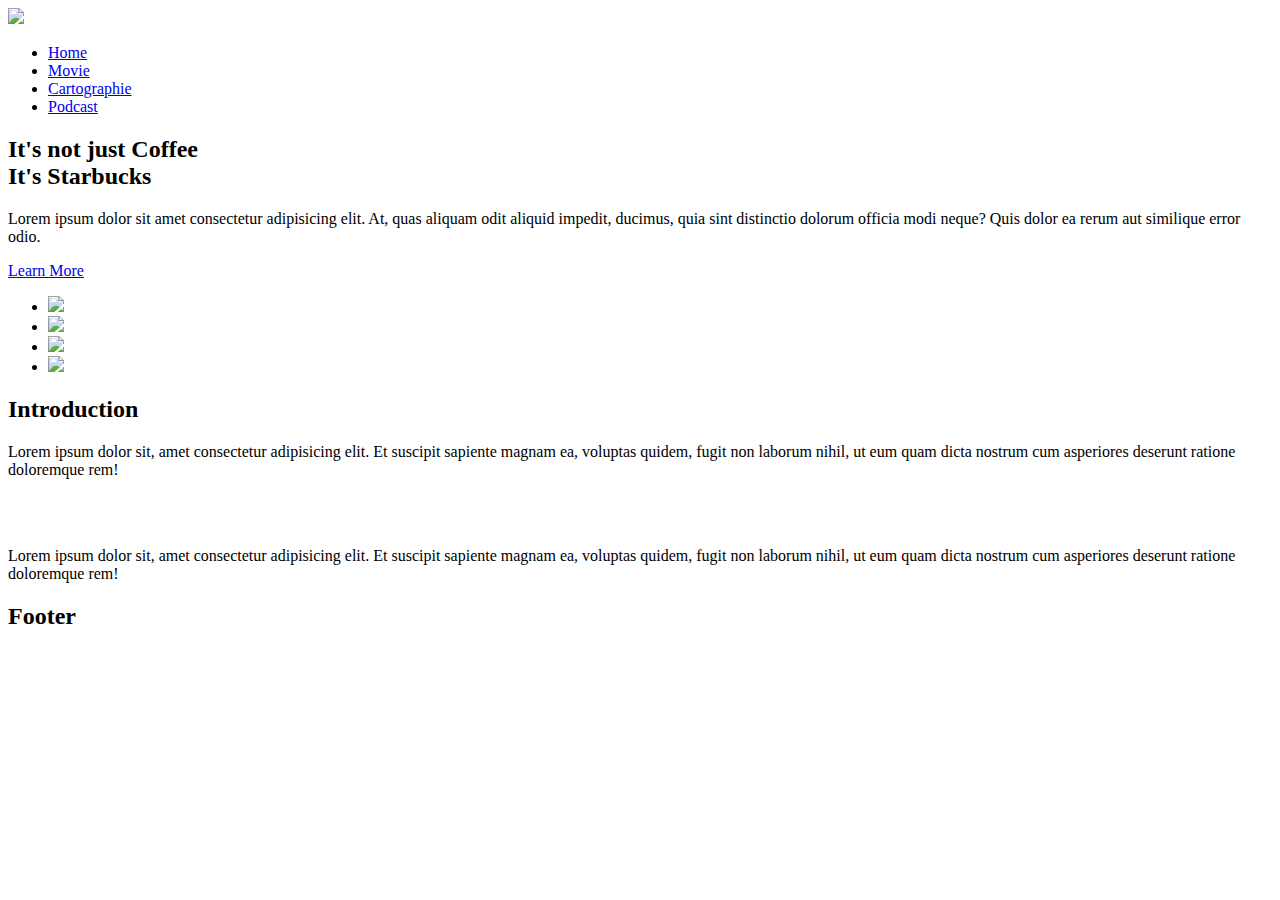
==== index.html @ edae858d "test without rectcard" ====
<!DOCTYPE html>
<html lang="fr">
<head>
    <meta charset="UTF-8">
    <meta http-equiv="X-UA-Compatible" content="IE=edge">
    <meta name="viewport" content="width=device-width, initial-scale=1.0">
    <title>Boissons</title>
    <link rel="stylesheet" href="style.css">
    <script src="app.js" defer></script>

</head>
<body>
    

    <section class="normal">
        <div class="circle switchColorBack"></div>
        <div class="littlecircle1 switchColorBack"></div>
        <header>
            <a href="#"><img src="Img/logo.png" class="logo"></a>
            <ul>
                <li><a href="#">Home</a></li>
                <li><a href="film.html">Movie</a></li>
                <li><a href="carto.html">Cartographie</a></li>
                <li><a href="podcast.html">Podcast</a></li>
            </ul>
        </header>
        <div class="content">
            <div class="textBox">
                <h2>It's not just Coffee<br>It's <span class="switchColor">Starbucks</span></h2>
                <p>Lorem ipsum dolor sit amet consectetur adipisicing elit. At, quas aliquam odit aliquid impedit, ducimus, quia sint distinctio dolorum officia modi neque? Quis dolor ea rerum aut similique error odio.</p>
                <a href="#" class="switchColorBack">Learn More</a>
            </div>
            <!--<div class="imgBox">
                <img src="/Website_Controverse/Img/img1.png" class="starbucks">
            </div>-->
        </div>
    
        <ul class="thumb controls">
            
            <li> <a  data-index="1" ><img  src="Img/thumb1.png" onclick="changeCircleColor('#017143')"></a></li>
            <li> <a  data-index="2" ><img  src="Img/thumb2.png" onclick="changeCircleColor('#eb7495')"></a></li>
            <li> <a  data-index="3" ><img  src="Img/thumb3.png" onclick="changeCircleColor('#d752b1')"></a></li>
            <li> <a  data-index="4" ><img  src="Img/thumb2.png" onclick="changeCircleColor('#eb7495')"></a></li>

        </ul>
        <!--<ul class="sci">
            <li><a href="#"><img src="/Website_Controverse/Img/facebook.png" alt=""></a></li>
            <li><a href="#"><img src="/Website_Controverse/Img/twitter.png" alt=""></a></li>
            <li><a href="#"><img src="/Website_Controverse/Img/instagram.png" alt=""></a></li>
        </ul>-->
        <!--<div class="carousel">
            <div class="slide active">
            <img class="img1" src="Img/img1.png" />
            </div>
            <div class="slide">
            <img class="img2" src="Img/img2.png" />
            </div>
            <div class="slide">
            <img class="img3" src="Img/img3.png" />
            </div>
            <div class="slide">
            <img class="img4" src="Img/img2.png" />
            </div>
        </div>-->
    </section>



    <section class="parallax switchColorBack">
        <div class="wave" id="wave1" style="--i:1;">
        <div class="wave" id="wave2" style="--i:2;">
        <div class="wave" id="wave3" style="--i:3;">
        <div class="wave" id="wave4" style="--i:4;">
        </div>
    </section>
    <div class="sec">
        <h2>Introduction</h2>
        <p>Lorem ipsum dolor sit, amet consectetur adipisicing elit. Et suscipit sapiente magnam ea, voluptas quidem, fugit non laborum nihil, ut eum quam dicta nostrum cum asperiores deserunt ratione doloremque rem!</p>
        <br><br>
        <p>Lorem ipsum dolor sit, amet consectetur adipisicing elit. Et suscipit sapiente magnam ea, voluptas quidem, fugit non laborum nihil, ut eum quam dicta nostrum cum asperiores deserunt ratione doloremque rem!</p>

    </div>
    <section class="parallax switchColorBack" style="transform: rotate(180deg);">
        <div class="wave" id="wave5" style="--i:1;">
        <div class="wave" id="wave6" style="--i:2;">
        <div class="wave" id="wave7" style="--i:3;">
        <div class="wave" id="wave8" style="--i:4;">
        </div>
    </section>
    <section class="sec3 switchColorBack">
            <div class="drop" style="top:0%;animation: animate 4s ease-in-out infinite;animation-delay:calc(var(--i)*0.25s)"></div>
            <div class="drop" style="top:-38%;animation: animate 4s ease-in-out infinite;animation-delay:calc(var(--i)*0.25s)"></div>
            <div class="drop" style="top:20%;animation: animate 4.5s ease-in-out infinite;animation-delay:calc(var(--i)*0.25s)"></div>
            <div class="drop" style="top:-10%;animation: animate 3.5s ease-in-out infinite;animation-delay:calc(var(--i)*0.25s)"></div>
            <div class="drop" style="top:-35%;animation: animate 4s ease-in-out infinite;animation-delay:calc(var(--i)*0.25s)"></div>
            <div class="drop" style="top:-10%;animation: animate 5s ease-in-out infinite;animation-delay:calc(var(--i)*0.25s)"></div>
            <div class="drop" style="top:-25%;animation: animate 3s ease-in-out infinite;animation-delay:calc(var(--i)*0.25s)"></div>
            <div class="drop" style="top:-30%;animation: animate 2s ease-in-out infinite;animation-delay:calc(var(--i)*0.25s);visibility: hidden;"></div>
            <div class="drop" style="top:-38%;animation: animate 4s ease-in-out infinite;animation-delay:calc(var(--i)*0.25s)"></div>
            <div class="drop" style="top:20%;animation: animate 4.5s ease-in-out infinite;animation-delay:calc(var(--i)*0.25s);visibility: hidden;"></div>
            <div class="drop" style="top:50%;animation: animate 3.5s ease-in-out infinite;animation-delay:calc(var(--i)*0.25s);visibility: hidden;"></div>
            <div class="drop" style="top:-35%;animation: animate 3.5s ease-in-out infinite;animation-delay:calc(var(--i)*0.25s)"></div>
            <div class="drop" style="top:0%;animation: animate 2s ease-in-out infinite;animation-delay:calc(var(--i)*0.25s)"></div>
            <div class="drop" style="top:-38%;animation: animate 3s ease-in-out infinite;animation-delay:calc(var(--i)*0.25s)"></div>
            <div class="drop" style="top:-10%;animation: animate 4.5s ease-in-out infinite;animation-delay:calc(var(--i)*0.25s)"></div>
            <div class="drop" style="top: -25%; animation: animate 3.5s ease-in-out infinite;animation-delay:calc(var(--i)*0.25s)"></div>
            <div class="drop" style="top:0%;animation: animate 2s ease-in-out infinite;animation-delay:calc(var(--i)*0.25s);"></div>
            <div class="drop" style="top:-35%;animation: animate 4s ease-in-out infinite;animation-delay:calc(var(--i)*0.25s);"></div>
            <div class="drop" style="top:20%;animation: animate 4.5s ease-in-out infinite;animation-delay:calc(var(--i)*0.25s);"></div>
            <div class="drop" style="top:50%;animation: animate 3.5s ease-in-out infinite;animation-delay:calc(var(--i)*0.25s);visibility: hidden;"></div>
        
    </section>

    <section class="sec4 switchColorBack">
        <div class="card"><i class="switchColorBack"><div class="line switchColorBack"></div><div class="arrondi switchColorDark"></div></i></div>
        <div class="card"><i class="switchColorBack"><div class="line switchColorBack"></div><div class="arrondi switchColorDark"></div></i></div>
        <div class="card"><i class="switchColorBack"><div class="line switchColorBack"></div><div class="arrondi switchColorDark"></div></i></div>
        <div class="card"><i class="switchColorBack"><div class="line switchColorBack"></div><div class="arrondi switchColorDark"></div></i></div>
    </section>


    <section class="sec5 switchColorBack" style="display: none;">
        <div style="display: flex;flex-direction: column; width: 100%;height: 100%;justify-content: space-between;align-items: center;">
            <div class="cardRectLeft"><i class="switchColorBack"><div class="line switchColorBack"></div><div class="arrondi switchColorDark"></div></i></div>
            <div class="cardRectRight"><i class="switchColorBack"><div class="lineRight switchColorBack"></div><div class="arrondiRight switchColorDark"></div></i></div>
            <div class="cardRectLeft"><i class="switchColorBack"><div class="line switchColorBack"></div><div class="arrondi switchColorDark"></div></i></div>
            <div class="cardRectRight"><i class="switchColorBack"><div class="lineRight switchColorBack"></div><div class="arrondiRight switchColorDark"></div></i></div>
        </div>
    </section>
    <section class="wave3 parallax">
        <div class="wave" id="wave9" style="--i:1;">
        <div class="wave" id="wave10" style="--i:2;">
        <div class="wave" id="wave11" style="--i:3;">
        <div class="wave" id="wave12" style="--i:4;">
        </div>
    </section>

    <footer>
        <h2>Footer</h2>

    </footer>


    <script type="text/javascript">
            

        function imgSlider(anything){
            document.querySelector('.starbucks').src = anything;
        }

        function divideHexColorByTwo(hexColor) {
    // Extraire les composantes R, G, B
    var r = parseInt(hexColor.substring(1, 3), 16);
    var g = parseInt(hexColor.substring(3, 5), 16);
    var b = parseInt(hexColor.substring(5, 7), 16);

    // Diviser par 2 et arrondir
    r = Math.round(r / 2);
    g = Math.round(g / 2);
    b = Math.round(b / 2);

    // Convertir de nouveau en hexadécimal
    r = r.toString(16).padStart(2, '0');
    g = g.toString(16).padStart(2, '0');
    b = b.toString(16).padStart(2, '0');

    // Reconstruire la chaîne hexadécimale
    return `#${r}${g}${b}`;
}

        function changeCircleColor(color){
            const elements = document.querySelectorAll('.switchColor');
            const elementsback = document.querySelectorAll('.switchColorBack');
            const elementsdark = document.querySelectorAll('.switchColorDark');

            elements.forEach(function(element) {
            element.style.color = color;
        });
            elementsback.forEach(function(element) {
            element.style.background = color;
        });
            elementsdark.forEach(function(elt) {
            var modifiedColor = divideHexColorByTwo(color);
            elt.style.background= modifiedColor;  
        });
        }
        /********* PARALLAX  **********/

        let wave1 =document.getElementById('wave1')
        let wave2 =document.getElementById('wave2')
        let wave3 =document.getElementById('wave3')
        let wave4 =document.getElementById('wave4')
        let wave5 =document.getElementById('wave5')
        let wave6 =document.getElementById('wave6')
        let wave7 =document.getElementById('wave7')
        let wave8 =document.getElementById('wave8')
        let wave9 =document.getElementById('wave9')
        let wave10 =document.getElementById('wave10')
        let wave11 =document.getElementById('wave11')
        let wave12 =document.getElementById('wave12')

        window.addEventListener('scroll',function(){
            let value = window.scrollY;
            wave1.style.backgroundPositionX = 400 + value * 4 +'px'
            wave2.style.backgroundPositionX = 300 + value * -4 +'px'
            wave3.style.backgroundPositionX = 200 + value * 2 +'px'
            wave4.style.backgroundPositionX = 100 + value * -2 +'px'
            wave5.style.backgroundPositionX = 400 + value * 4 +'px'
            wave6.style.backgroundPositionX = 300 + value * -4 +'px'
            wave7.style.backgroundPositionX = 200 + value * 2 +'px'
            wave8.style.backgroundPositionX = 100 + value * -2 +'px'
            wave9.style.backgroundPositionX = 400 + value * 4 +'px'
            wave10.style.backgroundPositionX = 300 + value * -4 +'px'
            wave11.style.backgroundPositionX = 200 + value * 2 +'px'
            wave12.style.backgroundPositionX = 100 + value * -2 +'px'
        })
    </script>
</body>
</html>
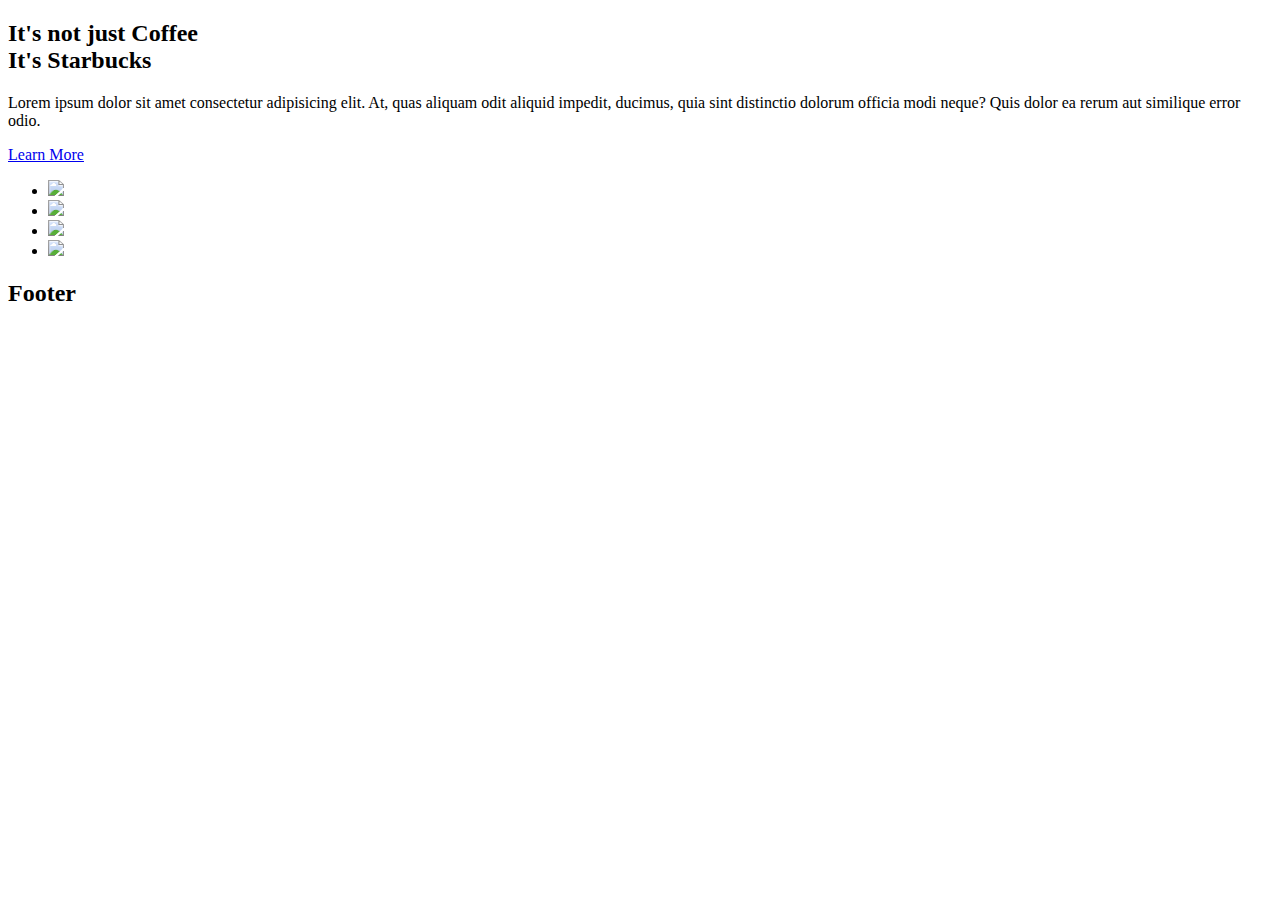
==== commit 4b428658: "test without navbar" ====
--- a/index.html
+++ b/index.html
@@ -15,7 +15,7 @@
     <section class="normal">
         <div class="circle switchColorBack"></div>
         <div class="littlecircle1 switchColorBack"></div>
-        <header>
+        <header style="display: none;">
             <a href="#"><img src="Img/logo.png" class="logo"></a>
             <ul>
                 <li><a href="#">Home</a></li>
@@ -66,28 +66,28 @@
 
 
 
-    <section class="parallax switchColorBack">
+    <section class="parallax switchColorBack" style="display: none;">
         <div class="wave" id="wave1" style="--i:1;">
         <div class="wave" id="wave2" style="--i:2;">
         <div class="wave" id="wave3" style="--i:3;">
         <div class="wave" id="wave4" style="--i:4;">
         </div>
     </section>
-    <div class="sec">
+    <div class="sec" style="display: none;">
         <h2>Introduction</h2>
         <p>Lorem ipsum dolor sit, amet consectetur adipisicing elit. Et suscipit sapiente magnam ea, voluptas quidem, fugit non laborum nihil, ut eum quam dicta nostrum cum asperiores deserunt ratione doloremque rem!</p>
         <br><br>
         <p>Lorem ipsum dolor sit, amet consectetur adipisicing elit. Et suscipit sapiente magnam ea, voluptas quidem, fugit non laborum nihil, ut eum quam dicta nostrum cum asperiores deserunt ratione doloremque rem!</p>
 
     </div>
-    <section class="parallax switchColorBack" style="transform: rotate(180deg);">
+    <section class="parallax switchColorBack" style="transform: rotate(180deg);display: none;">
         <div class="wave" id="wave5" style="--i:1;">
         <div class="wave" id="wave6" style="--i:2;">
         <div class="wave" id="wave7" style="--i:3;">
         <div class="wave" id="wave8" style="--i:4;">
         </div>
     </section>
-    <section class="sec3 switchColorBack">
+    <section class="sec3 switchColorBack" style="display: none;">
             <div class="drop" style="top:0%;animation: animate 4s ease-in-out infinite;animation-delay:calc(var(--i)*0.25s)"></div>
             <div class="drop" style="top:-38%;animation: animate 4s ease-in-out infinite;animation-delay:calc(var(--i)*0.25s)"></div>
             <div class="drop" style="top:20%;animation: animate 4.5s ease-in-out infinite;animation-delay:calc(var(--i)*0.25s)"></div>
@@ -111,7 +111,7 @@
         
     </section>
 
-    <section class="sec4 switchColorBack">
+    <section class="sec4 switchColorBack" style="display: none;">
         <div class="card"><i class="switchColorBack"><div class="line switchColorBack"></div><div class="arrondi switchColorDark"></div></i></div>
         <div class="card"><i class="switchColorBack"><div class="line switchColorBack"></div><div class="arrondi switchColorDark"></div></i></div>
         <div class="card"><i class="switchColorBack"><div class="line switchColorBack"></div><div class="arrondi switchColorDark"></div></i></div>
@@ -127,7 +127,7 @@
             <div class="cardRectRight"><i class="switchColorBack"><div class="lineRight switchColorBack"></div><div class="arrondiRight switchColorDark"></div></i></div>
         </div>
     </section>
-    <section class="wave3 parallax">
+    <section class="wave3 parallax" style="display: none;">
         <div class="wave" id="wave9" style="--i:1;">
         <div class="wave" id="wave10" style="--i:2;">
         <div class="wave" id="wave11" style="--i:3;">
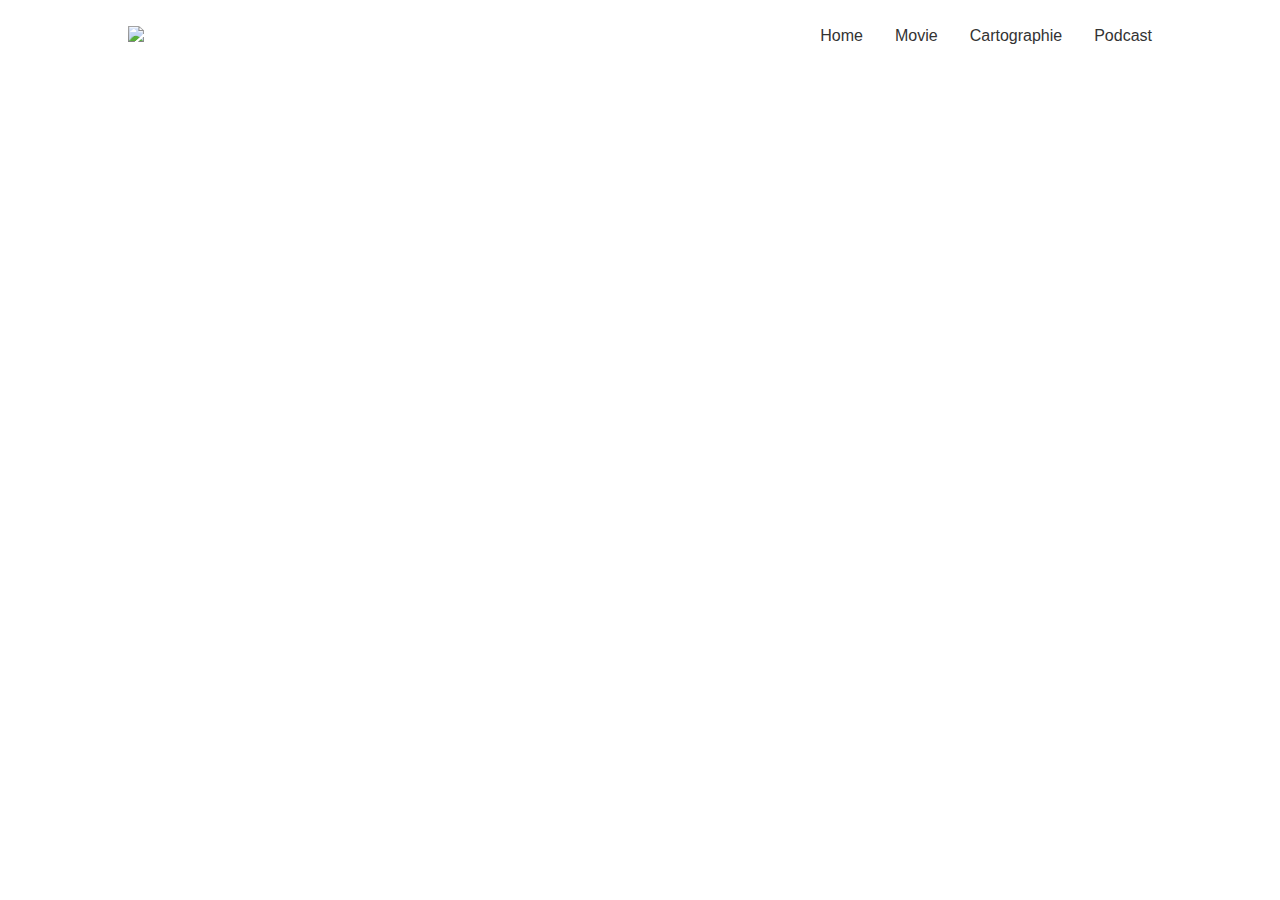
==== commit bc87d5e2: "without footer" ====
--- a/index.html
+++ b/index.html
@@ -13,9 +13,8 @@
     
 
     <section class="normal">
-        <div class="circle switchColorBack"></div>
-        <div class="littlecircle1 switchColorBack"></div>
-        <header style="display: none;">
+        
+        <header>
             <a href="#"><img src="Img/logo.png" class="logo"></a>
             <ul>
                 <li><a href="#">Home</a></li>
@@ -24,15 +23,18 @@
                 <li><a href="podcast.html">Podcast</a></li>
             </ul>
         </header>
+        <!--
+        <div class="circle switchColorBack"></div>
+        <div class="littlecircle1 switchColorBack"></div>
         <div class="content">
             <div class="textBox">
                 <h2>It's not just Coffee<br>It's <span class="switchColor">Starbucks</span></h2>
                 <p>Lorem ipsum dolor sit amet consectetur adipisicing elit. At, quas aliquam odit aliquid impedit, ducimus, quia sint distinctio dolorum officia modi neque? Quis dolor ea rerum aut similique error odio.</p>
                 <a href="#" class="switchColorBack">Learn More</a>
             </div>
-            <!--<div class="imgBox">
+            <div class="imgBox">
                 <img src="/Website_Controverse/Img/img1.png" class="starbucks">
-            </div>-->
+            </div>
         </div>
     
         <ul class="thumb controls">
@@ -42,7 +44,7 @@
             <li> <a  data-index="3" ><img  src="Img/thumb3.png" onclick="changeCircleColor('#d752b1')"></a></li>
             <li> <a  data-index="4" ><img  src="Img/thumb2.png" onclick="changeCircleColor('#eb7495')"></a></li>
 
-        </ul>
+        </ul>-->
         <!--<ul class="sci">
             <li><a href="#"><img src="/Website_Controverse/Img/facebook.png" alt=""></a></li>
             <li><a href="#"><img src="/Website_Controverse/Img/twitter.png" alt=""></a></li>
@@ -135,9 +137,8 @@
         </div>
     </section>
 
-    <footer>
+    <footer style="display: none;">
         <h2>Footer</h2>
-
     </footer>
 
 
--- a/style.css
+++ b/style.css
@@ -0,0 +1,650 @@
+* {
+  margin: 0;
+  padding: 0;
+  box-sizing: border-box;
+  font-family: 'Poppins', sans-serif;
+}
+
+body {
+  overflow-x: hidden;
+}
+
+.normal {
+  position: relative;
+  width: 100%;
+  min-height: 99vh;
+  padding: 100px;
+  display: flex;
+  justify-content: space-between;
+  align-items: center;
+  background: #fff;
+}
+.parallax::after {
+  height: 100px; /* Hauteur du flou */
+  background: linear-gradient(to top, rgba(255, 255, 255, 0), rgba(255, 255, 255, 1));
+}
+
+header {
+  position: absolute;
+  top: 0;
+  left: 0;
+  width: 100%;
+  padding: 2% 10%;
+  display: flex;
+  justify-content: space-between;
+  align-items: center;
+}
+
+header .logo {
+  max-width: 80px;
+}
+
+header ul {
+  display: flex;
+}
+
+header ul li {
+  list-style: none;
+}
+
+header ul li a {
+  color: #333;
+  font-weight: 400;
+  margin-left: 2em;
+  text-decoration: none;
+}
+
+@media (max-width: 768px) {
+  header {
+      flex-direction: column;
+      padding: 5% 5%;
+  }
+
+  header .logo {
+      margin-bottom: 2em; /* Ajoutez de l'espace entre le logo et le menu sur les petits écrans */
+  }
+
+  header ul {
+      flex-direction: column;
+      align-items: center;
+  }
+
+  header ul li a {
+      margin: 10px 0; /* Ajoutez de l'espace autour des liens pour les rendre plus cliquables */
+  }
+}
+
+.switchColor{
+  color: #017143;
+  transition: color 1s ease;
+}
+.switchColorBack{
+  transition: background 1s ease;
+
+}
+
+.content{
+    position: relative;
+    width: 100%;
+    display: flex;
+    justify-content: space-between;
+    align-items: center;
+}
+
+.content .textBox{
+    position: relative;
+    max-width: 600px;
+}
+
+.content .textBox h2{
+    color:#333;
+    font-size: 4em;
+    line-height: 1.4em;
+    font-weight: 500;
+}
+
+
+.content .textBox h2 span{
+    color: #017143;
+    font-size: 1.2em;
+    font-weight: 900;
+}
+
+.content .textBox p {
+    color:#333 
+}
+
+.content .textBox a{
+    display: inline-block;
+    margin-top: 20px;
+    padding: 8px 20px;
+    background: #017143;
+    color:#fff;
+    border-radius: 40px;
+    font-weight: 500;
+    letter-spacing: 1px;
+    text-decoration: none;
+}
+
+.content .imgBox{
+    width: 600px;
+    display: flex;
+    justify-content: flex-end;
+    padding-right: 50px;
+    margin-top: 50px;
+}
+
+.content .imgBox img{
+    max-width: 340px;
+}
+
+.thumb{
+    position: absolute;
+    left: 40%;
+    bottom: 20px;
+    transform: translateX(-50%);
+    display: flex;
+}
+
+.thumb li{
+    list-style: none;
+    display: inline-block;
+    margin: 0 25px;
+    cursor: pointer;
+    transition: 0.5s;
+}
+
+.thumb li:hover{
+    transform: translateY(-15px);
+}
+
+.thumb li img{
+    max-width: 60px;
+}
+
+.sci{
+    position: absolute;
+    top: 50%;
+    right: 30px;
+    transform: translateY(-50%);
+    display: flex;
+    justify-content: center;
+    align-items: center;
+    flex-direction: column;
+}
+
+.sci li{
+    list-style: none;
+}
+
+.sci li a{
+    display: inline-block;
+    margin: 5px 0;
+    transform: scale(0.6);
+    filter: invert(1);
+}
+
+.circle{
+    position: absolute;
+    top: 0;
+    left: 0;
+    width: 100%;
+    height: 100%;
+    background: #017143;
+    clip-path:circle(600px at right 800px) ;
+    transition: background 1s ease;
+}
+.littlecircle1{
+  position: absolute;
+  top: 50%;
+  left: -50%;
+  width: 100%;
+  height: 100%;
+  background: #017143;
+  clip-path:circle(100px) ;
+  transition: background 1s ease;
+
+}
+
+
+
+/********* SLIDER ********/
+.slideshow {
+    height: 100vh;
+    background-color: white;
+    display: flex;
+    flex-direction: column;
+    justify-content: space-around;
+    align-items: center;
+    overflow: hidden;
+  }
+  
+  .carousel {
+    transform: rotate(115deg);
+    width: 50vh;
+    height: 50vh;
+    border: 7vh solid none;
+    border-radius: 100%;
+    display: flex;
+    justify-content: center;
+    align-items: center;
+    position: absolute;
+    top: 55vh;
+    right: -40vh;
+    flex-shrink: 0;
+    transition: rotate 1s;
+
+  }
+  
+  .slide {
+    width: 7rem;
+    position: absolute;
+  }
+  
+  .slide:nth-child(1) {
+    bottom: -20rem;
+    
+  }
+  
+  .slide:nth-child(2) {
+    left: -20rem;
+  }
+
+ .img1{
+  rotate: -90deg;
+ }
+  
+ .img2{
+  rotate: 0;
+ }
+  
+ .img3{
+  rotate: 90deg;
+ }
+ .img4{
+  rotate: 180deg;
+ }
+  .slide:nth-child(3) {
+    top: -20rem;
+  }
+  
+  .slide:nth-child(4) {
+    right: -20rem;
+  }
+  
+  .slide.active img {
+    transform: scale(2.5);
+    transition: transform 0.5s 0.5s;
+  }
+  
+  .slide img {
+    width: 85%;
+    object-fit: cover;
+    transition: transform 0.5s;
+  }
+  
+  
+  
+  .controls a.active {
+    background-color: #7dbd77;
+  }
+  
+  .controls img {
+    width: 5rem;
+  }
+
+
+  /***********  PARALLAX  *************/
+
+  .parallax{
+    position: relative;
+    width: 100%;
+    height: 20vh;
+    background: #017143;
+    z-index: 100000;
+  }
+.sec3{
+  position: relative;
+  height: 100vh;
+  background-color: #017143;
+}
+.wave{
+  position: absolute;
+  bottom: 0;
+  left: 0;
+  width: 100%;
+  height: 100px;
+  background: url(Img/wave.png);
+  background-size: 1000px 100px;
+  animation: animate 4s ease-in-out infinite;
+  animation-delay:calc(var(--i)*0.25s)
+}
+
+.wave#wave1 ,.wave#wave5{
+  z-index: 1000;
+  opacity: 1;
+  background-position-x: 400px;
+}
+.wave#wave2, .wave#wave6{
+  z-index: 999;
+  opacity: 0.5;
+  background-position-x: 300px;
+}
+.wave#wave3,.wave#wave7{
+  z-index: 998;
+  opacity: 0.2;
+  background-position-x: 200px;
+}
+.wave#wave4,.wave#wave8{
+  z-index: 997;
+  opacity: 0.7;
+  background-position-x: 100px;
+}
+
+@keyframes animate{
+  0%,100%{
+    transform: translateY(0px);
+  }
+  50%{
+    transform: translateY(20px);
+  }
+}
+
+@keyframes animation{
+    0%,100%{
+      transform: translateX(3px);
+    }
+    50%{
+      transform: translateX(0px);
+    }
+}
+.invi{
+  display: none;
+}
+.sec{
+  position: relative;
+  padding: 100px;
+  height: 100vh;
+  z-index: 1000000;
+  background-color: white;
+  color:white;
+}
+
+
+.sec h2{
+  font-size: 3em;
+  color:#111;
+}
+
+.sec p{
+  font-size: 1.2em;
+  color: #111;
+
+}
+
+/******* Goutte d'eau *****/
+.sec3{
+  display: flex;
+  justify-content: center;
+  align-items: center;
+  min-height: 100vh;
+  background: #017143;
+}
+
+.drop{
+  
+  position: relative;
+  width: 3.5em;
+  min-height: 3.5em;
+  height: 3.5em;
+  min-width: 3.5em;
+  box-shadow:inset 10px 10px 10px rgba(0,0,0,0.05),
+  15px 25px 10px rgba(0,0,0,0.05),
+  15px 20px 20px rgba(0,0,0,0.05),
+  inset -10px -10px 15px rgba(255, 255, 255, 0.9);
+  border-radius: 50%;
+  animation: animate 2s ease-in-out infinite;
+}
+
+.LeftRight{
+  animation: animation 0.3s linear infinite;
+}
+.sec4{
+  position: relative;
+  height: 100vh;
+  background-color: #017143;
+  display: flex;
+  justify-content: center;
+  align-items: center;
+}
+
+.drop::before{
+  content:'';
+  position: absolute;
+  top: 20%;
+  left: 25%;
+  width: 15%;
+  height: 15%;
+  border-radius: 50%;
+  background: #fff;
+}
+.drop::after{
+  content:'';
+  position: absolute;
+  top: 15%;
+  left: 45%;
+  width: 8%;
+  height: 8%;
+  border-radius: 50%;
+  background: #fff;
+}
+
+/********* Card *******/
+
+.card{
+  position: relative;
+  width: 300px;
+  height: 400px;
+  background-color: #fff;
+  box-shadow: 0px 50px 75px rgba(0,0,0,0.45);
+  border-radius: 20px;
+  margin:0 2em
+
+}
+
+.card i{
+  position: absolute;
+  top: 40px;
+  left: -15px;
+  width: 280px;
+  height: 50px;
+  background: #017143;
+  border-radius: 30px;
+  border-bottom-left-radius: 0;
+
+}
+.arrondi{
+  content:'';
+  position: absolute;
+  top: 50px;
+  width: 15px;
+  height: 30px;
+  background: #013821;
+  border-top-left-radius: 20px;
+  border-bottom-left-radius: 20px;
+  z-index: 2;
+}
+
+.line {
+  content:'';
+  position: absolute;
+  top: 50px;
+  width: 15px;
+  height: 15px;
+  background: #017143;
+}
+
+
+/******* SEC 5 ******/
+
+
+
+.sec5{
+  position: relative;
+  height: 200vh;
+  width: 100%;
+  background-color: #017143;
+  display: flex;
+  justify-content: center;
+  align-items: center;
+}
+
+.dropRectLeft::before{
+  content:'';
+  position: absolute;
+  top: 20%;
+  left: 25%;
+  width: 15%;
+  height: 15%;
+  border-radius: 50%;
+  background: #fff;
+}
+.dropRectLeft::after{
+  content:'';
+  position: absolute;
+  top: 15%;
+  left: 45%;
+  width: 8%;
+  height: 8%;
+  border-radius: 50%;
+  background: #fff;
+}
+
+/********* Card *******/
+
+.cardRectLeft{
+  position: relative;
+  width: 70em;
+  height: 25em;
+  background-color: #fff;
+  box-shadow: 0px 50px 75px rgba(0,0,0,0.45);
+  border-radius: 20px;
+  margin:2em;
+  margin-left: -4em;
+
+}
+
+.cardRectLeft i{
+  position: absolute;
+  top: 40px;
+  left: -15px;
+  width: 280px;
+  height: 50px;
+  background: #017143;
+  border-radius: 30px;
+  border-bottom-left-radius: 0;
+
+}
+.arrondi{
+  content:'';
+  position: absolute;
+  top: 50px;
+  width: 15px;
+  height: 30px;
+  background: #013821;
+  border-top-left-radius: 20px;
+  border-bottom-left-radius: 20px;
+  z-index: 2;
+}
+
+.line {
+  content:'';
+  position: absolute;
+  top: 50px;
+  width: 15px;
+  height: 15px;
+  background: #017143;
+}
+
+/******* CARD RIGHT ******/
+
+
+.dropRectRight::before{
+  content:'';
+  position: absolute;
+  top: 20%;
+  right: 25%;
+  width: 15%;
+  height: 15%;
+  border-radius: 50%;
+  background: #fff;
+}
+.dropRectRight::after{
+  content:'';
+  position: absolute;
+  top: 15%;
+  right: 45%;
+  width: 8%;
+  height: 8%;
+  border-radius: 50%;
+  background: #fff;
+}
+
+
+.cardRectRight{
+  text-align: right;
+  margin: 20px;
+  position: relative;
+  width: 70em;
+  height: 25em;
+  background-color: #fff;
+  box-shadow: 0px 50px 75px rgba(0,0,0,0.45);
+  border-radius: 20px;
+  margin:2em;
+  margin-right: -5em;
+}
+
+.cardRectRight i{
+  position: absolute;
+  top: 40px;
+  right: -15px;
+  width: 280px;
+  height: 50px;
+  background: #017143;
+  border-radius: 30px;
+  border-bottom-right-radius: 0;
+
+}
+.arrondiRight{
+  content:'';
+  position: absolute;
+  top: 50px;
+  right: 0;
+  width: 15px;
+  height: 30px;
+  background: #013821;
+  border-top-right-radius: 20px;
+  border-bottom-right-radius: 20px;
+  z-index: 2;
+}
+
+.lineRight {
+  right: 0;
+  content:'';
+  position: absolute;
+  top: 50px;
+  width: 15px;
+  height: 15px;
+  background: #017143;
+}
+
+/********* FOOTER  *********/
+footer{
+  margin-top: 40;
+  width: 100%;
+  min-height: 40vh;
+  height: 40vh;
+  display: flex;
+  align-items: center;
+  justify-content: center
+}
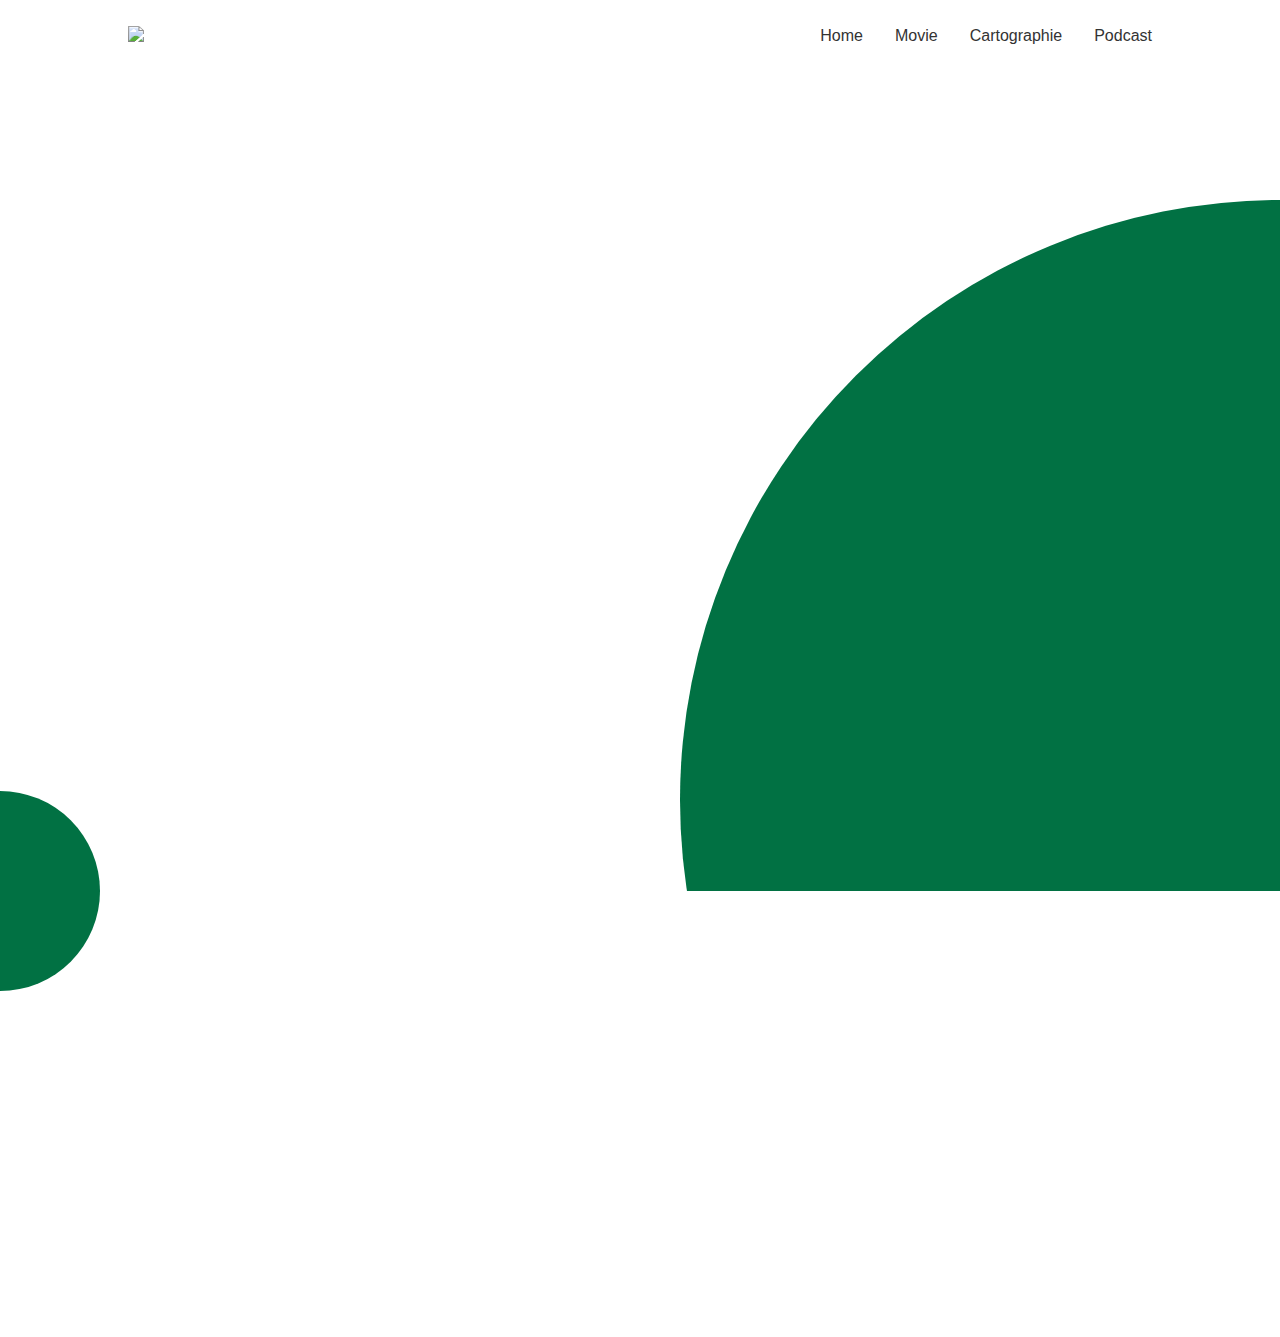
==== commit 7ec9ee43: "readd circles" ====
--- a/index.html
+++ b/index.html
@@ -23,9 +23,10 @@
                 <li><a href="podcast.html">Podcast</a></li>
             </ul>
         </header>
-        <!--
+        
         <div class="circle switchColorBack"></div>
         <div class="littlecircle1 switchColorBack"></div>
+        <!--
         <div class="content">
             <div class="textBox">
                 <h2>It's not just Coffee<br>It's <span class="switchColor">Starbucks</span></h2>
--- a/style.css
+++ b/style.css
@@ -7,6 +7,7 @@
 
 body {
   overflow-x: hidden;
+  text-align: center;
 }
 
 .normal {
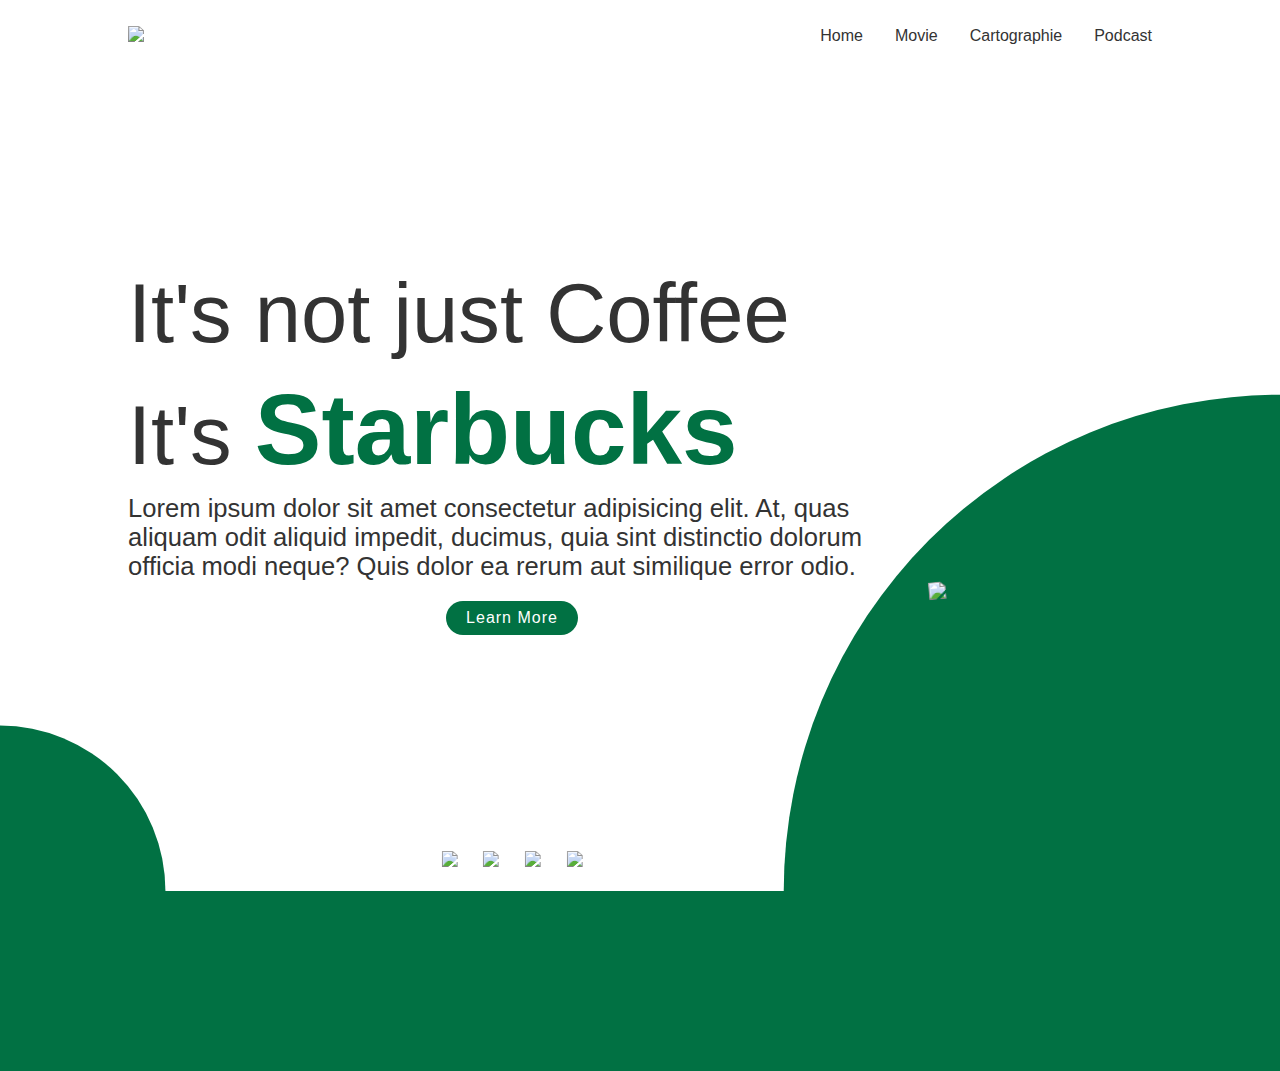
==== commit 664bb5e1: "add waze #1" ====
--- a/index.html
+++ b/index.html
@@ -26,32 +26,35 @@
         
         <div class="circle switchColorBack"></div>
         <div class="littlecircle1 switchColorBack"></div>
-        <!--
         <div class="content">
             <div class="textBox">
                 <h2>It's not just Coffee<br>It's <span class="switchColor">Starbucks</span></h2>
                 <p>Lorem ipsum dolor sit amet consectetur adipisicing elit. At, quas aliquam odit aliquid impedit, ducimus, quia sint distinctio dolorum officia modi neque? Quis dolor ea rerum aut similique error odio.</p>
                 <a href="#" class="switchColorBack">Learn More</a>
             </div>
+        </div>
+
+            <!--
             <div class="imgBox">
-                <img src="/Website_Controverse/Img/img1.png" class="starbucks">
-            </div>
-        </div>
+                <img src="Img/img1.png" class="starbucks">
+            </div>-->
+        
+
     
         <ul class="thumb controls">
-            
             <li> <a  data-index="1" ><img  src="Img/thumb1.png" onclick="changeCircleColor('#017143')"></a></li>
             <li> <a  data-index="2" ><img  src="Img/thumb2.png" onclick="changeCircleColor('#eb7495')"></a></li>
             <li> <a  data-index="3" ><img  src="Img/thumb3.png" onclick="changeCircleColor('#d752b1')"></a></li>
             <li> <a  data-index="4" ><img  src="Img/thumb2.png" onclick="changeCircleColor('#eb7495')"></a></li>
-
-        </ul>-->
+        </ul>
         <!--<ul class="sci">
             <li><a href="#"><img src="/Website_Controverse/Img/facebook.png" alt=""></a></li>
             <li><a href="#"><img src="/Website_Controverse/Img/twitter.png" alt=""></a></li>
             <li><a href="#"><img src="/Website_Controverse/Img/instagram.png" alt=""></a></li>
         </ul>-->
-        <!--<div class="carousel">
+
+
+        <div class="carousel" style="color: red;">
             <div class="slide active">
             <img class="img1" src="Img/img1.png" />
             </div>
@@ -64,12 +67,14 @@
             <div class="slide">
             <img class="img4" src="Img/img2.png" />
             </div>
-        </div>-->
-    </section>
-
-
-
-    <section class="parallax switchColorBack" style="display: none;">
+        </div>
+
+
+    </section>
+
+
+
+    <section class="parallax switchColorBack" style="">
         <div class="wave" id="wave1" style="--i:1;">
         <div class="wave" id="wave2" style="--i:2;">
         <div class="wave" id="wave3" style="--i:3;">
--- a/style.css
+++ b/style.css
@@ -14,11 +14,12 @@
   position: relative;
   width: 100%;
   min-height: 99vh;
-  padding: 100px;
+  padding: 10%;
   display: flex;
   justify-content: space-between;
   align-items: center;
   background: #fff;
+  overflow: hidden;
 }
 .parallax::after {
   height: 100px; /* Hauteur du flou */
@@ -38,6 +39,7 @@
 
 header .logo {
   max-width: 80px;
+  width: 100%;
 }
 
 header ul {
@@ -75,6 +77,30 @@
   }
 }
 
+
+.circle{
+  position: absolute;
+  top: 0;
+  left: 0;
+  margin-left: 0;
+  width: 100%;
+  height: 100%;
+  background: #017143;
+  clip-path:circle(45% at right 100%) ;
+  transition: background 1s ease;
+}
+.littlecircle1{
+position: absolute;
+top: 50%;
+left: -50%;
+width: 100%;
+height: 100%;
+background: #017143;
+clip-path:circle(15%) ;
+transition: background 1s ease;
+
+}
+
 .switchColor{
   color: #017143;
   transition: color 1s ease;
@@ -89,17 +115,19 @@
     width: 100%;
     display: flex;
     justify-content: space-between;
-    align-items: center;
+    align-items: flex-start;
 }
 
 .content .textBox{
     position: relative;
-    max-width: 600px;
+    max-width: 75%;
+    min-width: 200px;
 }
 
 .content .textBox h2{
+  text-align: left;
     color:#333;
-    font-size: 4em;
+    font-size: 6.5vw;
     line-height: 1.4em;
     font-weight: 500;
 }
@@ -112,6 +140,8 @@
 }
 
 .content .textBox p {
+  text-align: left;
+  font-size: 2vw;
     color:#333 
 }
 
@@ -131,7 +161,7 @@
     width: 600px;
     display: flex;
     justify-content: flex-end;
-    padding-right: 50px;
+    padding-right: 5%;
     margin-top: 50px;
 }
 
@@ -150,7 +180,7 @@
 .thumb li{
     list-style: none;
     display: inline-block;
-    margin: 0 25px;
+    margin: 0 1vw;
     cursor: pointer;
     transition: 0.5s;
 }
@@ -160,7 +190,7 @@
 }
 
 .thumb li img{
-    max-width: 60px;
+    width: 60%;
 }
 
 .sci{
@@ -185,34 +215,12 @@
     filter: invert(1);
 }
 
-.circle{
-    position: absolute;
-    top: 0;
-    left: 0;
-    width: 100%;
-    height: 100%;
-    background: #017143;
-    clip-path:circle(600px at right 800px) ;
-    transition: background 1s ease;
-}
-.littlecircle1{
-  position: absolute;
-  top: 50%;
-  left: -50%;
-  width: 100%;
-  height: 100%;
-  background: #017143;
-  clip-path:circle(100px) ;
-  transition: background 1s ease;
-
-}
 
 
 
 /********* SLIDER ********/
 .slideshow {
     height: 100vh;
-    background-color: white;
     display: flex;
     flex-direction: column;
     justify-content: space-around;
@@ -222,67 +230,71 @@
   
   .carousel {
     transform: rotate(115deg);
-    width: 50vh;
-    height: 50vh;
+    width: 30vw;
+    height: 30vw;
     border: 7vh solid none;
     border-radius: 100%;
     display: flex;
     justify-content: center;
     align-items: center;
     position: absolute;
-    top: 55vh;
-    right: -40vh;
+    top: 72vh;
+    right: -30vw;
     flex-shrink: 0;
     transition: rotate 1s;
+    
 
   }
   
   .slide {
-    width: 7rem;
+    width: 10vw;
+    height: auto;
     position: absolute;
   }
   
   .slide:nth-child(1) {
-    bottom: -20rem;
+    bottom: -32vw;
     
   }
   
   .slide:nth-child(2) {
-    left: -20rem;
-  }
+    left: -32vw;
+  }
+  .slide:nth-child(3) {
+    top: -32vw;
+  }
+  
+  .slide:nth-child(4) {
+    right: -32vw;
+  }
+  
 
  .img1{
-  rotate: -90deg;
+  width: 100%;
+  rotate: -120deg;
  }
   
  .img2{
-  rotate: 0;
+  rotate: -30deg;
  }
   
  .img3{
-  rotate: 90deg;
+  rotate: 60deg;
  }
  .img4{
-  rotate: 180deg;
+  rotate: 150deg;
  }
-  .slide:nth-child(3) {
-    top: -20rem;
-  }
-  
-  .slide:nth-child(4) {
-    right: -20rem;
-  }
-  
-  .slide.active img {
-    transform: scale(2.5);
+  
+.slide.active img {
+    transform: scale(1.1);
     transition: transform 0.5s 0.5s;
-  }
-  
-  .slide img {
-    width: 85%;
+}
+  
+.slide img {
+    width: 100%;
     object-fit: cover;
     transition: transform 0.5s;
-  }
+}
   
   
   
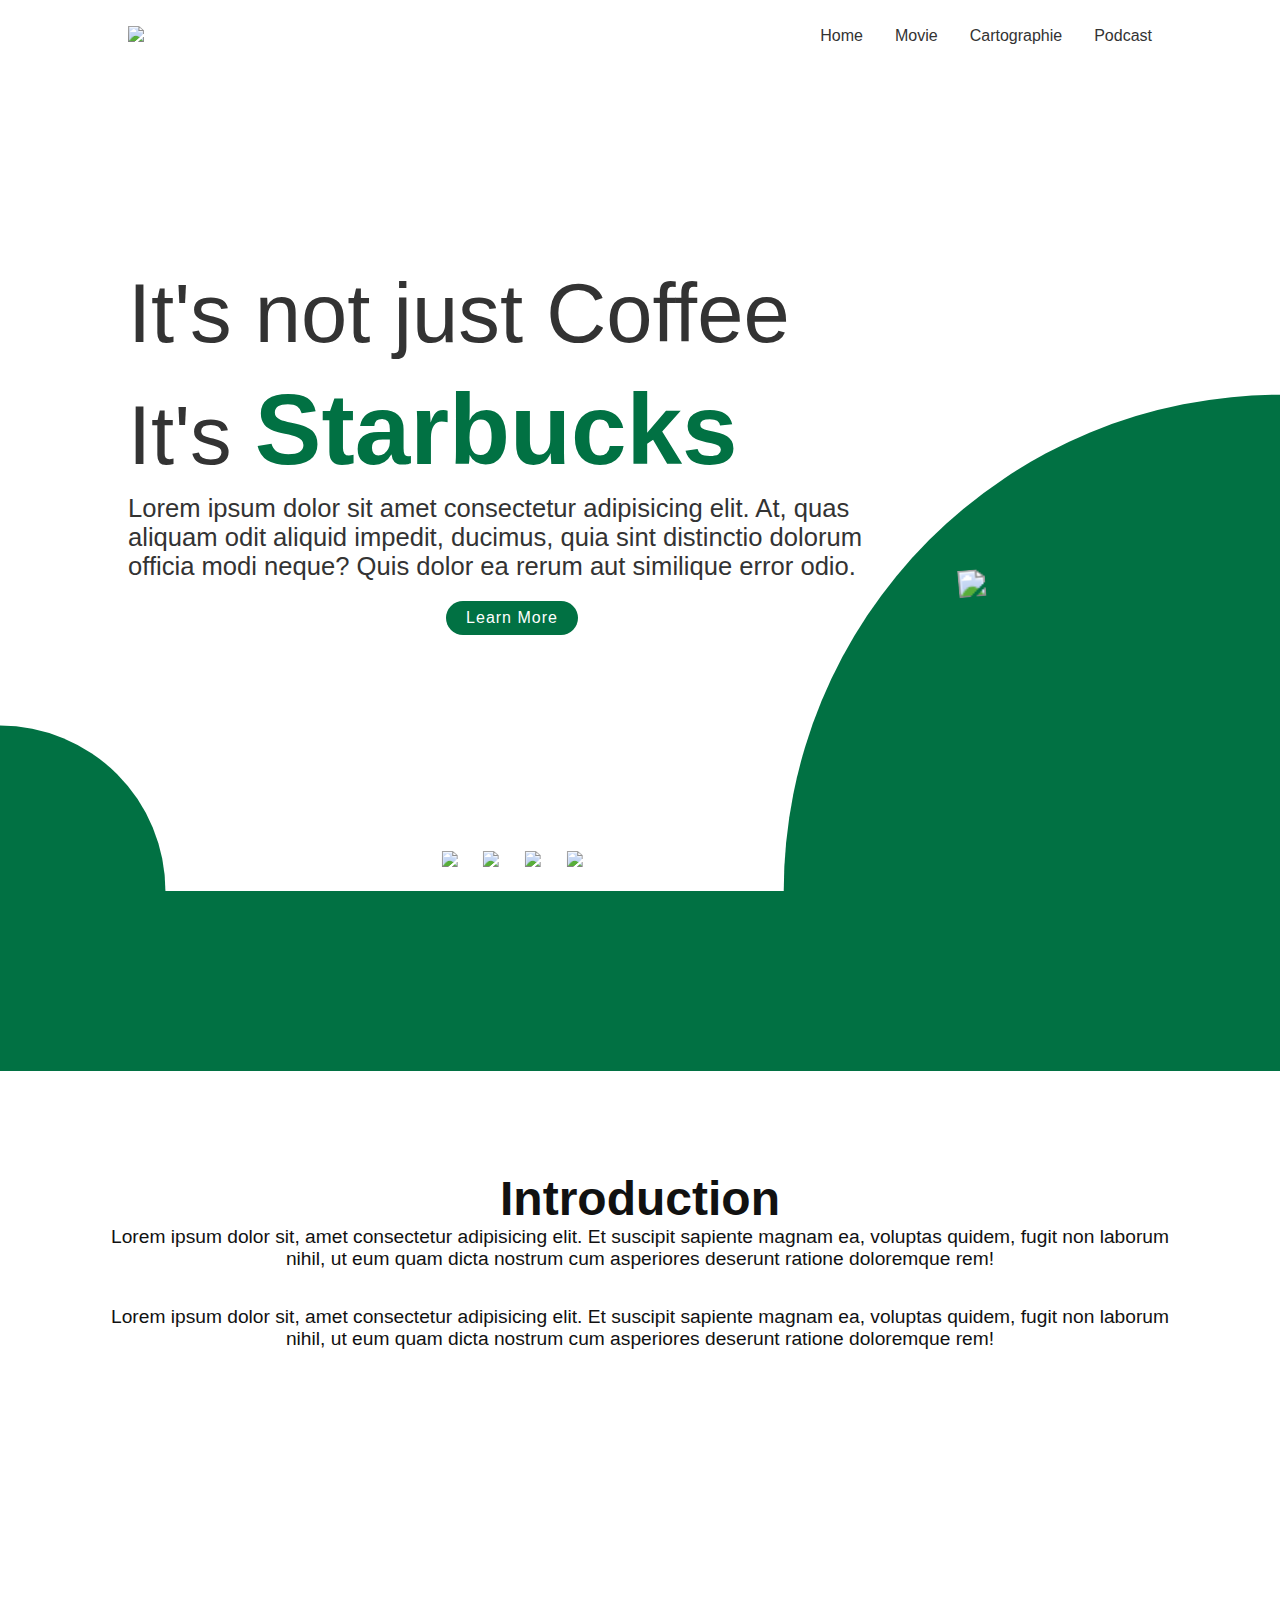
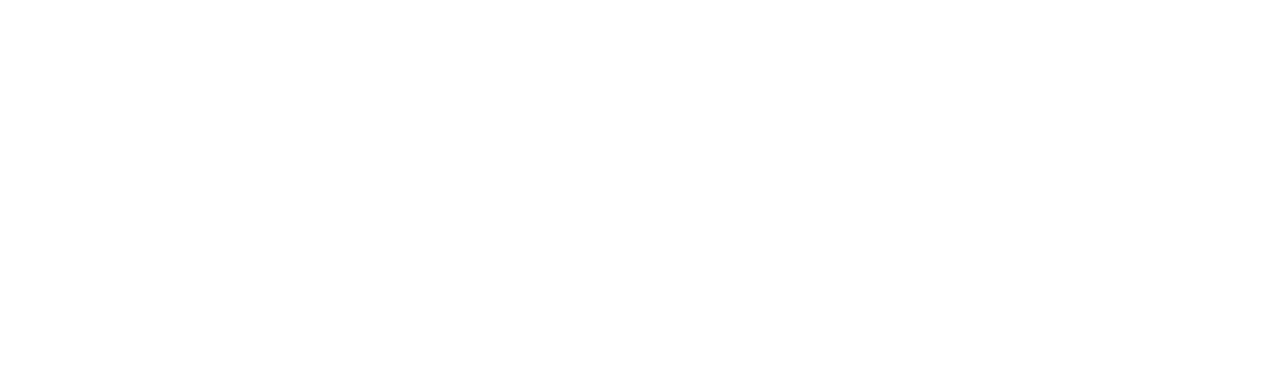
==== commit 6e8c6886: "resize wave #1 + add sec #1" ====
--- a/index.html
+++ b/index.html
@@ -74,19 +74,18 @@
 
 
 
-    <section class="parallax switchColorBack" style="">
+    <section class="parallax switchColorBack">
         <div class="wave" id="wave1" style="--i:1;">
         <div class="wave" id="wave2" style="--i:2;">
         <div class="wave" id="wave3" style="--i:3;">
         <div class="wave" id="wave4" style="--i:4;">
         </div>
     </section>
-    <div class="sec" style="display: none;">
+    <div class="sec">
         <h2>Introduction</h2>
         <p>Lorem ipsum dolor sit, amet consectetur adipisicing elit. Et suscipit sapiente magnam ea, voluptas quidem, fugit non laborum nihil, ut eum quam dicta nostrum cum asperiores deserunt ratione doloremque rem!</p>
         <br><br>
         <p>Lorem ipsum dolor sit, amet consectetur adipisicing elit. Et suscipit sapiente magnam ea, voluptas quidem, fugit non laborum nihil, ut eum quam dicta nostrum cum asperiores deserunt ratione doloremque rem!</p>
-
     </div>
     <section class="parallax switchColorBack" style="transform: rotate(180deg);display: none;">
         <div class="wave" id="wave5" style="--i:1;">
--- a/style.css
+++ b/style.css
@@ -155,6 +155,7 @@
     font-weight: 500;
     letter-spacing: 1px;
     text-decoration: none;
+    text-align: left;
 }
 
 .content .imgBox{
@@ -238,8 +239,8 @@
     justify-content: center;
     align-items: center;
     position: absolute;
-    top: 72vh;
-    right: -30vw;
+    top: 82vh;
+    right: -49vw;
     flex-shrink: 0;
     transition: rotate 1s;
     
@@ -247,25 +248,24 @@
   }
   
   .slide {
-    width: 10vw;
-    height: auto;
+    width: 12vw;
     position: absolute;
   }
   
   .slide:nth-child(1) {
-    bottom: -32vw;
+    bottom: -50vw;
     
   }
   
   .slide:nth-child(2) {
-    left: -32vw;
+    left: -50vw;
   }
   .slide:nth-child(3) {
-    top: -32vw;
+    top: -50vw;
   }
   
   .slide:nth-child(4) {
-    right: -32vw;
+    right: -50vw;
   }
   
 
@@ -275,18 +275,23 @@
  }
   
  .img2{
+  width: 100%;
+
   rotate: -30deg;
  }
   
  .img3{
+  width: 100%;
+
   rotate: 60deg;
  }
  .img4{
+  width: 100%;
   rotate: 150deg;
  }
   
 .slide.active img {
-    transform: scale(1.1);
+    transform: scale(1.7);
     transition: transform 0.5s 0.5s;
 }
   
@@ -311,7 +316,7 @@
 
   .parallax{
     position: relative;
-    width: 100%;
+    width: 100vw;
     height: 20vh;
     background: #017143;
     z-index: 100000;
@@ -325,10 +330,10 @@
   position: absolute;
   bottom: 0;
   left: 0;
-  width: 100%;
+  width: 100vw;
   height: 100px;
   background: url(Img/wave.png);
-  background-size: 1000px 100px;
+  background-size: 100vw 100px;
   animation: animate 4s ease-in-out infinite;
   animation-delay:calc(var(--i)*0.25s)
 }
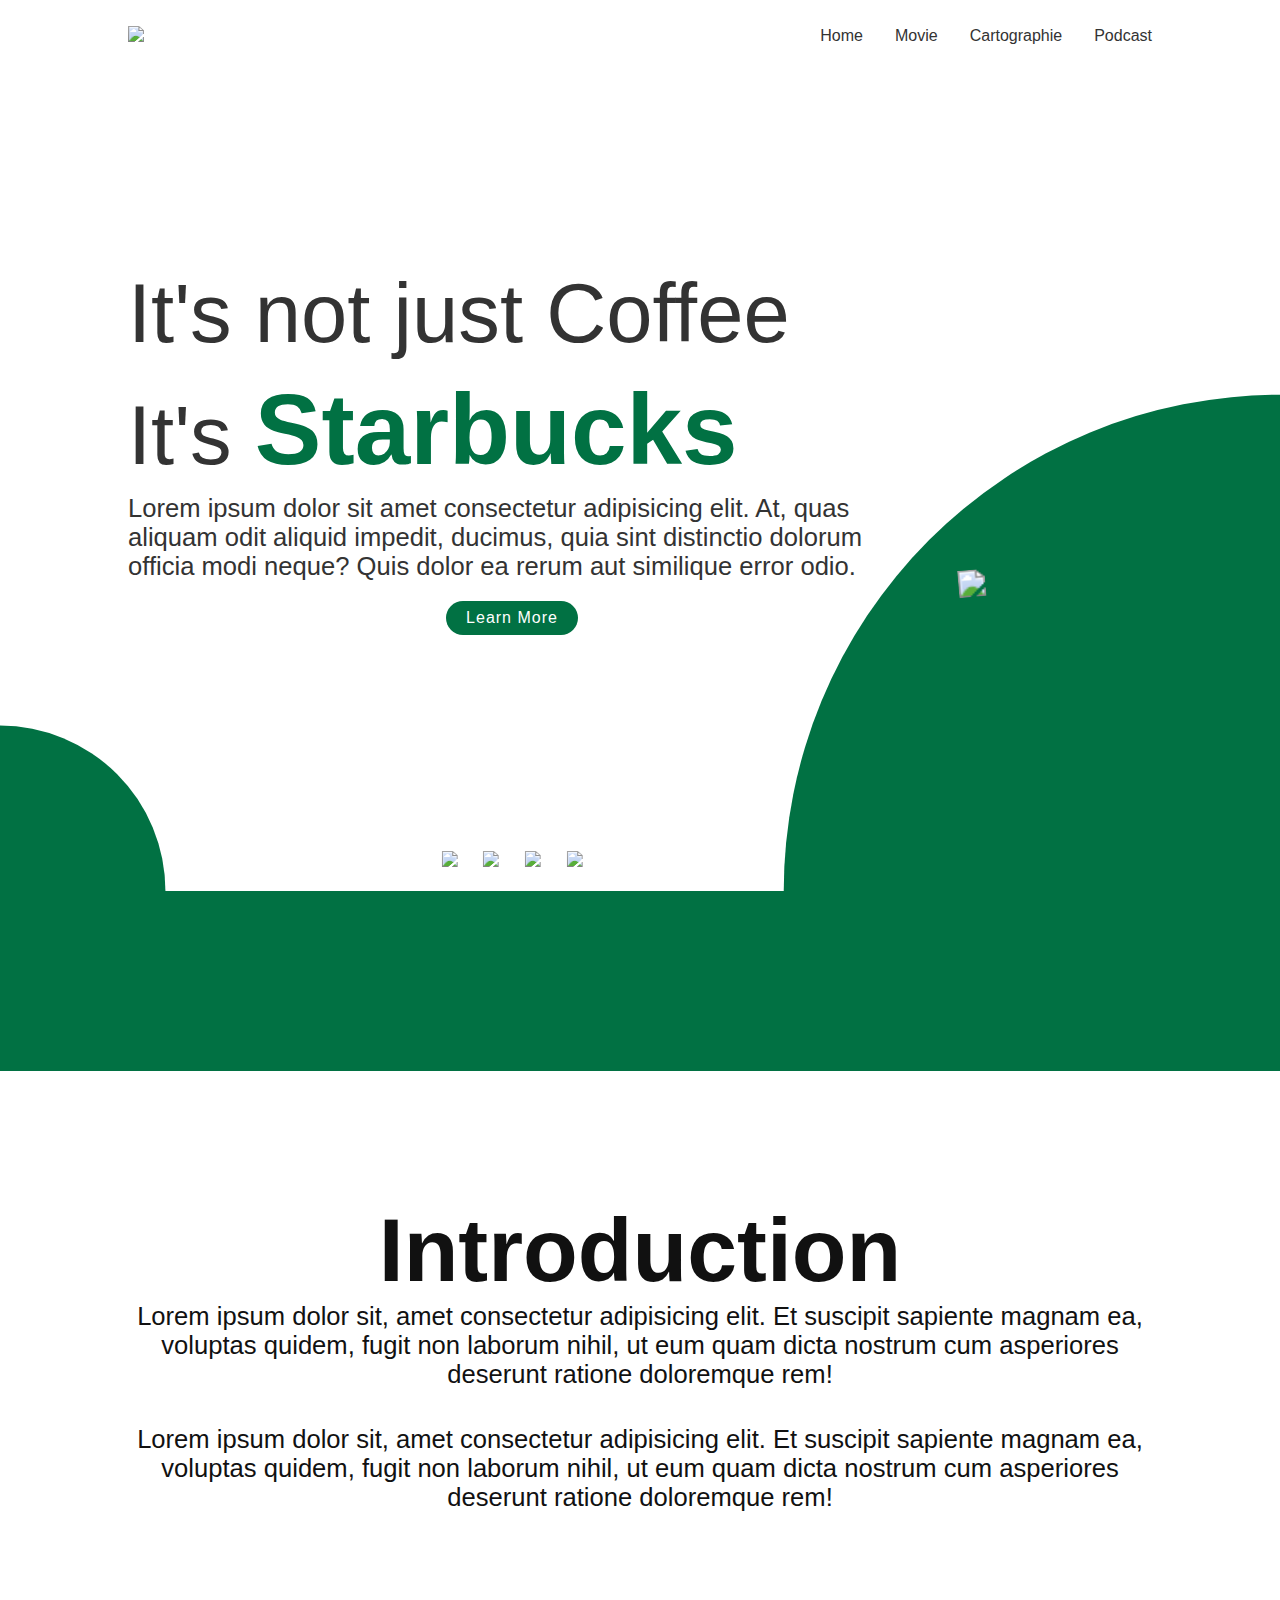
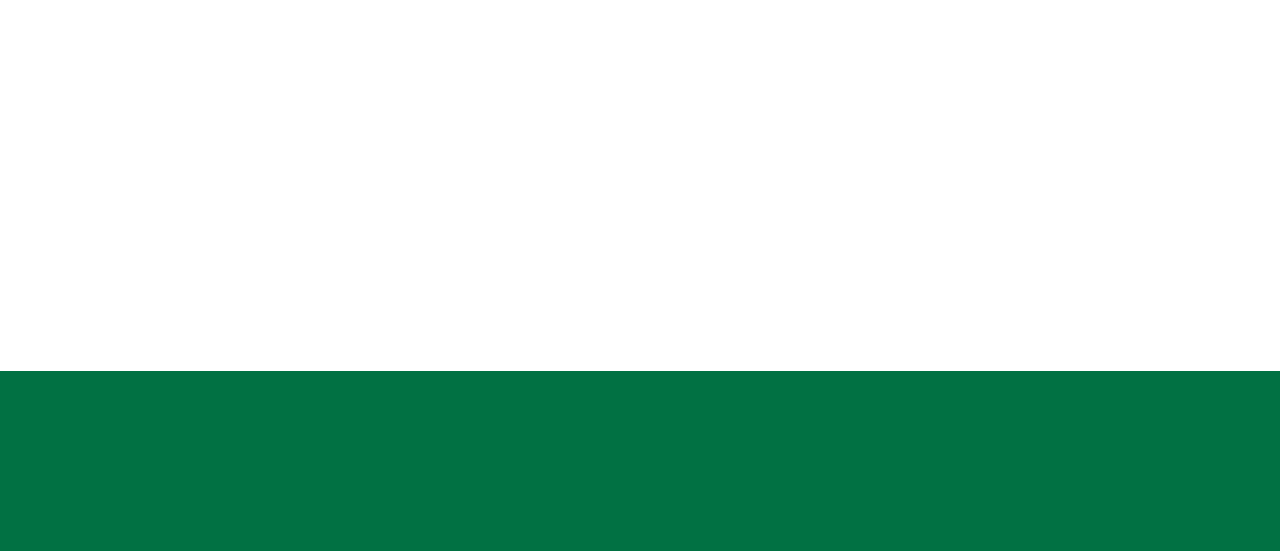
==== commit 7c1870e4: "resize text introduction et add waze #2" ====
--- a/index.html
+++ b/index.html
@@ -87,7 +87,7 @@
         <br><br>
         <p>Lorem ipsum dolor sit, amet consectetur adipisicing elit. Et suscipit sapiente magnam ea, voluptas quidem, fugit non laborum nihil, ut eum quam dicta nostrum cum asperiores deserunt ratione doloremque rem!</p>
     </div>
-    <section class="parallax switchColorBack" style="transform: rotate(180deg);display: none;">
+    <section class="parallax switchColorBack" style="transform: rotate(180deg);">
         <div class="wave" id="wave5" style="--i:1;">
         <div class="wave" id="wave6" style="--i:2;">
         <div class="wave" id="wave7" style="--i:3;">
--- a/style.css
+++ b/style.css
@@ -381,7 +381,7 @@
 }
 .sec{
   position: relative;
-  padding: 100px;
+  padding: 10vw;
   height: 100vh;
   z-index: 1000000;
   background-color: white;
@@ -390,12 +390,12 @@
 
 
 .sec h2{
-  font-size: 3em;
+  font-size: 7vw;
   color:#111;
 }
 
 .sec p{
-  font-size: 1.2em;
+  font-size: 2vw;
   color: #111;
 
 }
